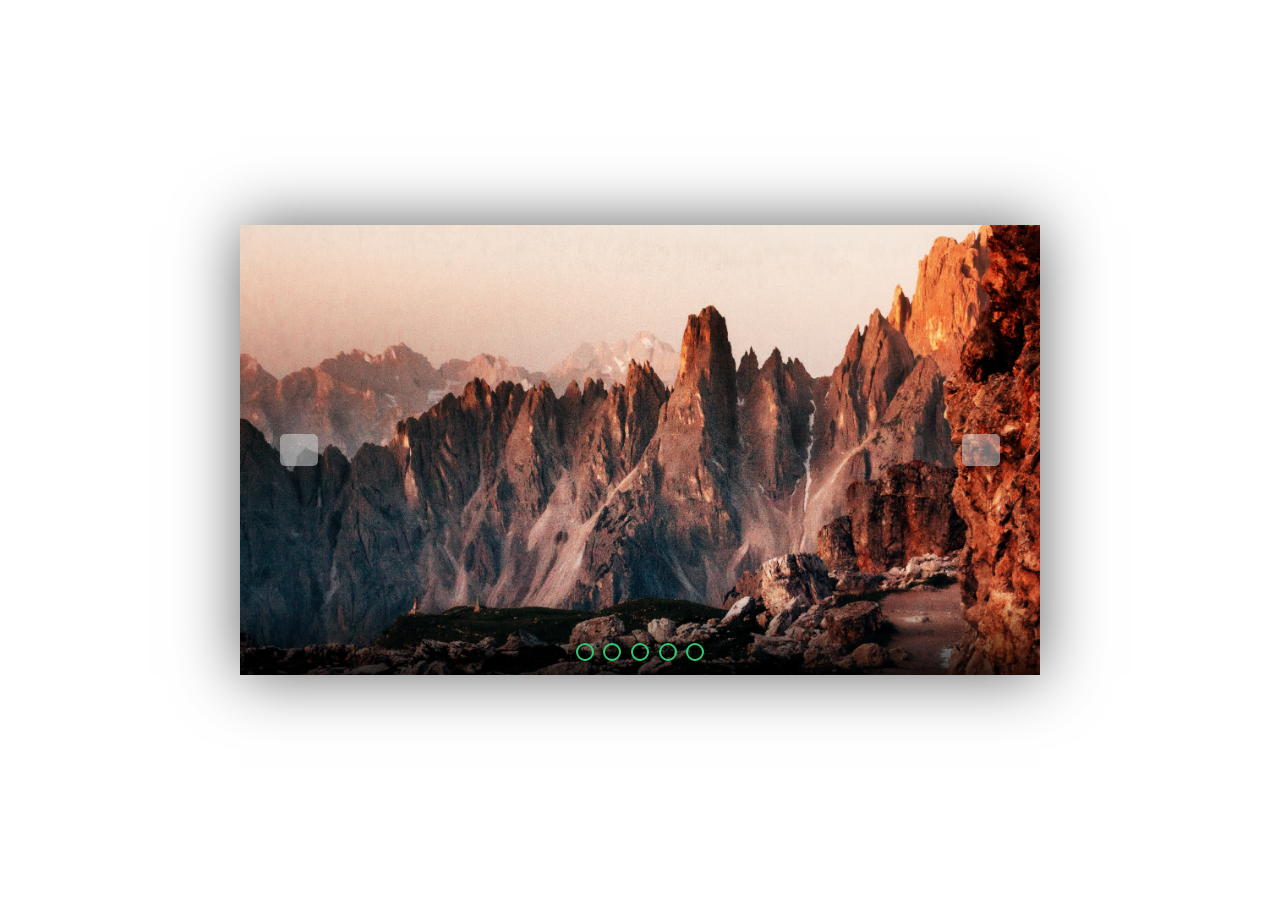
==== image slider/index.html @ 47889c5f "started the image slider JS project" ====
<!DOCTYPE html>
<html lang="en">
  <head>
    <meta charset="UTF-8" />
    <meta name="viewport" content="width=device-width, initial-scale=1.0" />
    <title>Image Slider App</title>

    <link rel="stylesheet" href="styles.css">
    <script
      src="https://kit.fontawesome.com/1780644c71.js"
      crossorigin="anonymous"
    ></script>
  </head>
  <body>
    <main class="container">
      <div class="slider-container">
        <div>
          <div>
            <div class="slider">
              <div class="img" id="first">
                <img src="img/bg5.jpg" />
              </div>
              <div class="img">
                <img src="img/bg1.jpg" />
              </div>
              <div class="img">
                <img src="img/bg2.jpg" />
              </div>
              <div class="img">
                <img src="img/bg3.jpg" />
              </div>
              <div class="img">
                <img src="img/bg4.jpg" />
              </div>
              <div class="img">
                <img src="img/bg5.jpg" />
              </div>
              <div class="img" id="last">
                <img src="img/bg6.jpeg" />
              </div>
              <div class="img" id="last">
                <img src="img/bg7.jpeg" />
              </div>
            </div>
          </div>
        </div>
      </div>

      <div class="content">
        <button class="btn" id="prev">
          <i class="fa-solid fa-chevron-left"></i>
        </button>
        <button class="btn" id="next">
          <i class="fa-solid fa-chevron-right"></i>
        </button>

        <ul>
          <li class="option" op-index="0"></li>
          <li class="option" op-index="1"></li>
          <li class="option" op-index="2"></li>
          <li class="option" op-index="3"></li>
          <li class="option" op-index="4"></li>
        </ul>
      </div>
    </main>
  </body>
</html>
---- image slider/styles.css ----
*,
*::after,
*::before {
  padding: 0;
  margin: 0;
  box-sizing: border-box;
}

.container {
  width: 100vw;
  height: 100vh;
  overflow: hidden;
  position: relative;
}

/* Slider Style */

.slider-container {
  position: absolute;
  width: 100%;
  height: 100%;
  top: 0;
  left: 0;
  z-index: 0;
}

/* .slider-container:after {
  content: '';
  position: absolute;
  width: 100%;
  height: 100%;
  top: 0;
  left: 0;
  background: linear-gradient(45deg, rgba(0, 0, 0, 1), rgba(0, 0, 0, 0.7));
} */

.slider-container>div {
  position: absolute;
  width: 100%;
  height: 100%;
  top: 0;
  left: 0;
  display: flex;
  justify-content: center;
  align-items: center;
  z-index: 1;
}

.slider-container>div>div {
  overflow: hidden;
  box-shadow: 0px 0px 61px 0px rgba(0, 0, 0, 0.62);
}

.slider {
  width: 800px;
  height: 450px;
  display: grid;
  grid-template-columns: repeat(8, 100%);
  /* transform: translateX(-2400px); */
}

.img {
  position: relative;
  overflow: hidden;
}

.img img {
  position: absolute;
  top: 50%;
  left: 50%;
  transform: translate(-50%, -50%);
  width: 100%;
}

/* End */

/* Content Styles */

.content {
  position: absolute;
  z-index: 999;
  width: 800px;
  height: 450px;
  left: 50%;
  top: 50%;
  transform: translateX(-50%) translateY(-50%);
}

.content:before {
  content: '';
  position: absolute;
  height: 17%;
  width: 100%;
  bottom: 0;
  left: 0;
  background: linear-gradient(to top, rgba(0, 0, 0, 0.8), rgba(0, 0, 0, 0));
}

.btn {
  position: absolute;
  top: 50%;
  transform: translateY(-50%);
  padding: 1rem 1.2rem;
  border-radius: 5px;
  background: #ddd;
  border: none;
  outline: none;
  cursor: pointer;
  opacity: 0.5;
  transition: .3s;
}

.btn:hover {
  opacity: 0.8;
}

#prev {
  left: 5%;
}

#next {
  right: 5%;
}

ul {
  position: absolute;
  list-style: none;
  display: flex;
  bottom: 2%;
  left: 50%;
  transform: translateX(-50%);
}

ul li {
  margin: .3rem;
  width: 18px;
  height: 18px;
  border-radius: 50%;
  border: 2.5px solid #2ecc71;
  cursor: pointer;
}

/* End */
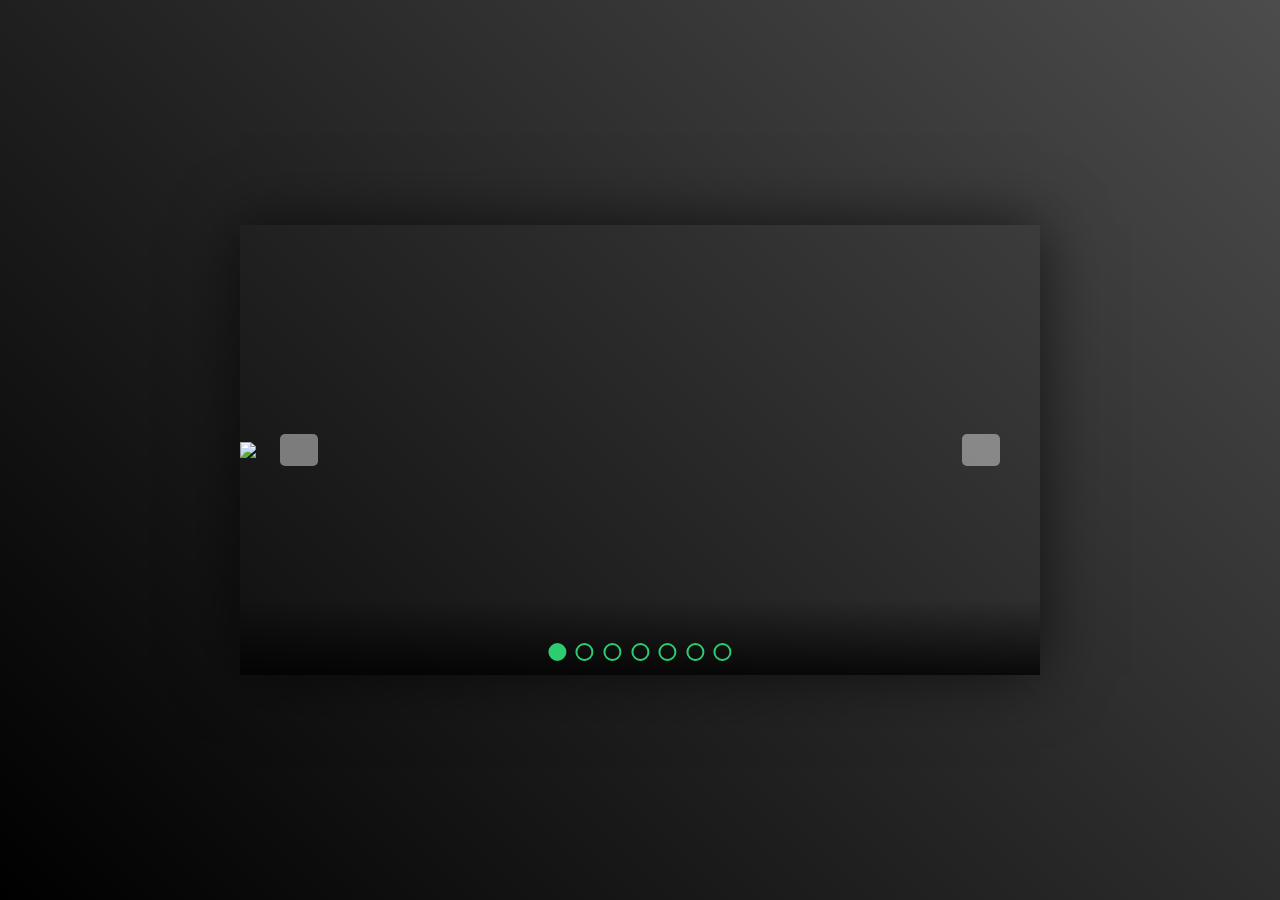
==== commit eb31fa03: "done with the image slider JS project" ====
--- a/image slider/index.html
+++ b/image slider/index.html
@@ -5,7 +5,7 @@
     <meta name="viewport" content="width=device-width, initial-scale=1.0" />
     <title>Image Slider App</title>
 
-    <link rel="stylesheet" href="styles.css">
+    <link rel="stylesheet" href="styles.css" />
     <script
       src="https://kit.fontawesome.com/1780644c71.js"
       crossorigin="anonymous"
@@ -13,12 +13,22 @@
   </head>
   <body>
     <main class="container">
+       <div class="background">
+        <img src="img/bg1.jpg" class="bg" />
+        <img src="img/bg2.jpg" class="bg" />
+        <img src="img/bg3.jpg" class="bg" />
+        <img src="img/bg4.jpg" class="bg" />
+        <img src="img/bg5.jpg" class="bg" />
+        <img src="img/bg6.jpeg" class="bg" />
+        <img src="img/bg7.jpeg" class="bg" />
+      </div>
+
       <div class="slider-container">
         <div>
           <div>
             <div class="slider">
-              <div class="img" id="first">
-                <img src="img/bg5.jpg" />
+              <div class="img" id="last">
+                <img src="img/bg7.jpg" />
               </div>
               <div class="img">
                 <img src="img/bg1.jpg" />
@@ -35,11 +45,14 @@
               <div class="img">
                 <img src="img/bg5.jpg" />
               </div>
-              <div class="img" id="last">
+              <div class="img">
                 <img src="img/bg6.jpeg" />
               </div>
-              <div class="img" id="last">
+              <div class="img">
                 <img src="img/bg7.jpeg" />
+              </div>
+              <div class="img" id="first">
+                <img src="img/bg1.jpeg" />
               </div>
             </div>
           </div>
@@ -60,8 +73,12 @@
           <li class="option" op-index="2"></li>
           <li class="option" op-index="3"></li>
           <li class="option" op-index="4"></li>
+          <li class="option" op-index="5"></li>
+          <li class="option" op-index="6"></li>
         </ul>
       </div>
     </main>
+
+    <script src="main.js"></script>
   </body>
 </html>
--- a/image slider/styles.css
+++ b/image slider/styles.css
@@ -24,7 +24,7 @@
   z-index: 0;
 }
 
-/* .slider-container:after {
+.slider-container:after {
   content: '';
   position: absolute;
   width: 100%;
@@ -32,7 +32,7 @@
   top: 0;
   left: 0;
   background: linear-gradient(45deg, rgba(0, 0, 0, 1), rgba(0, 0, 0, 0.7));
-} */
+}
 
 .slider-container>div {
   position: absolute;
@@ -55,8 +55,7 @@
   width: 800px;
   height: 450px;
   display: grid;
-  grid-template-columns: repeat(8, 100%);
-  /* transform: translateX(-2400px); */
+  grid-template-columns: repeat(9, 100%);
 }
 
 .img {
@@ -140,4 +139,32 @@
   cursor: pointer;
 }
 
-/* End */+ul li.colored {
+  background-color: #2ecc71;
+}
+
+/* End */
+
+/* Background Styles */
+
+.background {
+  position: absolute;
+  width: 100%;
+  height: 100%;
+  top: 0;
+  left: 0;
+}
+
+.background .bg {
+  position: absolute;
+  width: 120%;
+  top: 50%;
+  left: 50%;
+  transform: translate(-50%, -50%) scale(1.2);
+  opacity: 0;
+  transition: .5s;
+}
+
+.bg.show {
+  opacity: 1;
+}